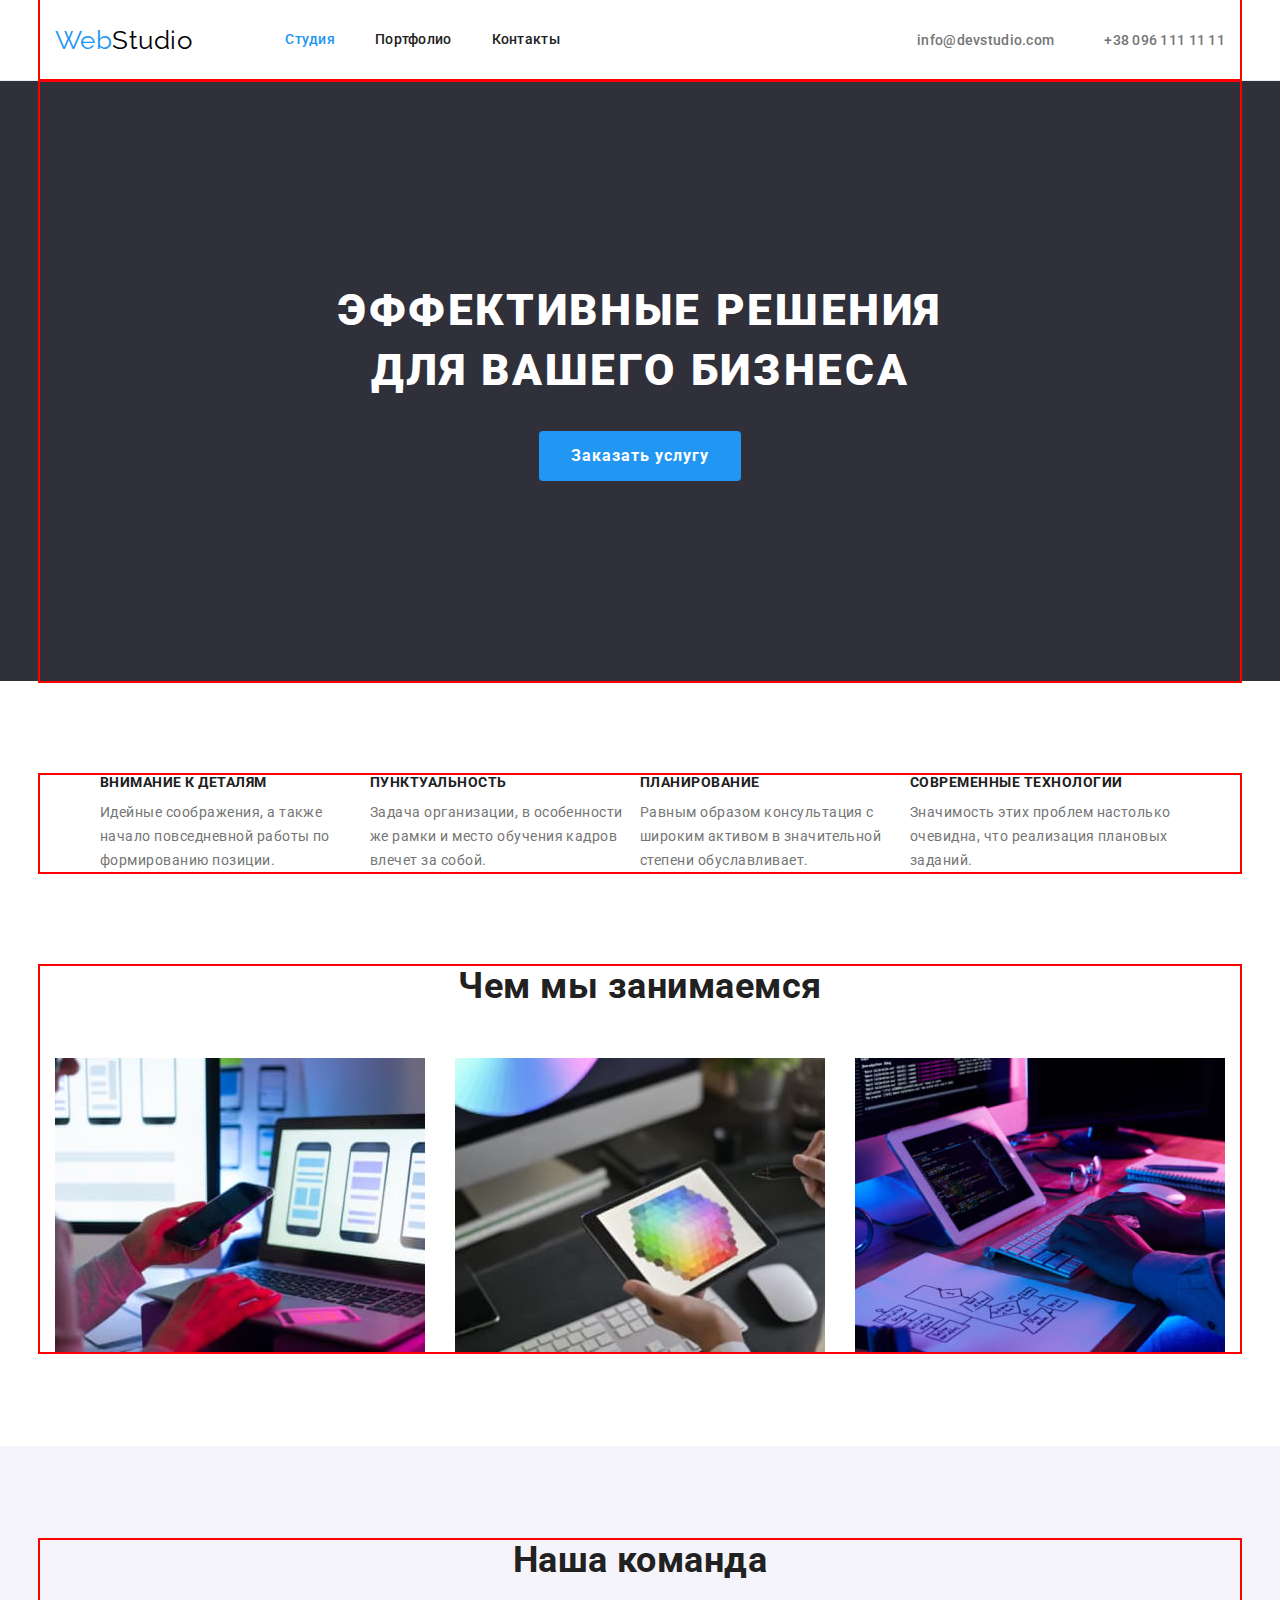
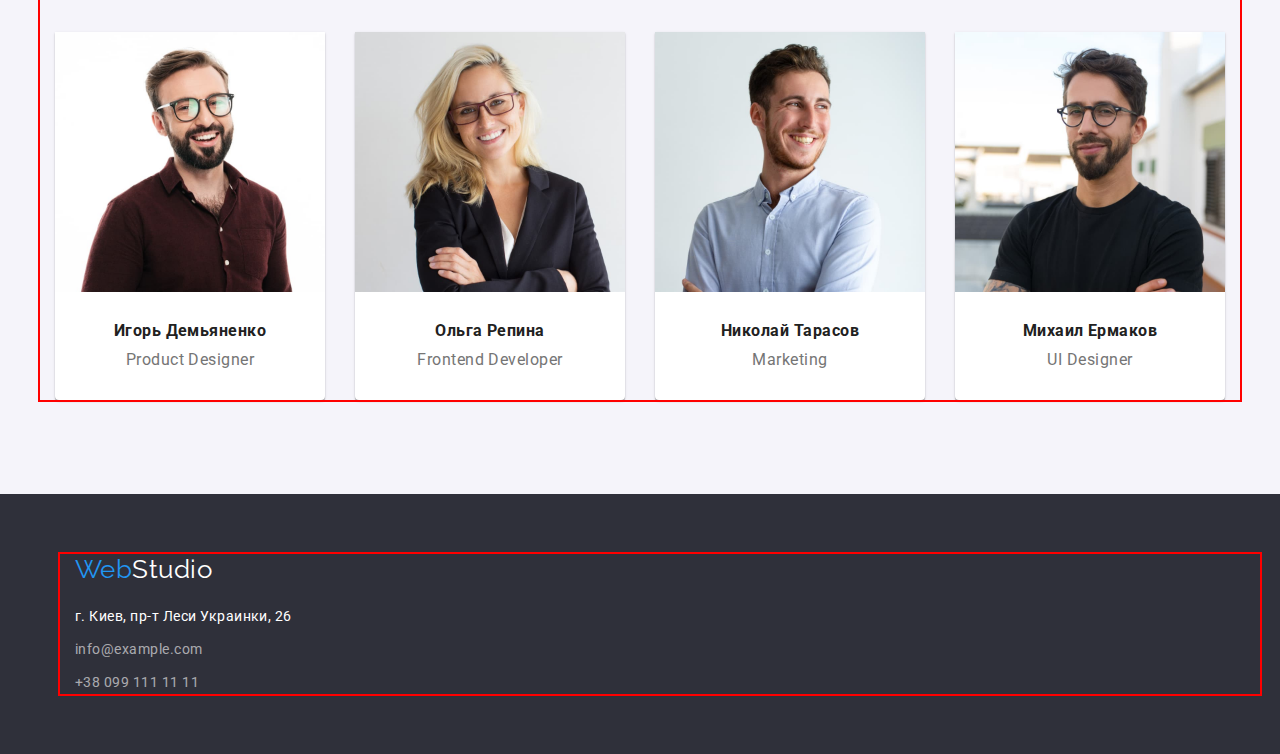
==== index.html @ 74e2f46c "ДЗ-3" ====
<!DOCTYPE html>
<html lang="en">

<head>
    <meta charset="UTF-8">
    <meta http-equiv="X-UA-Compatible" content="IE=edge">
    <meta name="viewport" content="width=device-width, initial-scale=1.0">
    <title>Document</title>
    <link
        href="https://fonts.googleapis.com/css2?family=Raleway:wght@700&family=Roboto:wght@400;500;700;900&display=swap"
        rel="stylesheet">
    <link rel="stylesheet"
        href="https://cdnjs.cloudflare.com/ajax/libs/modern-normalize/1.1.0/modern-normalize.min.css">
    <link rel="stylesheet" href="./css/style.css">
</head>

<body class="page">
    <!-- шапка сторінки -->
    <header class="header">
        <div class="container main-nav">
            <a href="./index.html" class="logo"><span class="logo-title">Web</span>Studio</a>
            <!-- навігація сайту -->
            <nav>
                <ul class="nav-item list">
                    <li class="item"><a href="./index.html" class="site-nav current">Студия</a></li>
                    <li class="item"><a href="./portfolio.html" class="site-nav">Портфолио</a></li>
                    <li class="item"><a href="" class="site-nav">Контакты</a></li>
                </ul>
            </nav>
            <ul class="contacts-nav list">
                <li class="item"><a href="mailto:info@devstudio.com">info@devstudio.com</a></li>
                <li class="item"><a href="tel:+380961111111">+38 096 111 11 11</a></li>
            </ul>
        </div>
    </header>
    <!-- герой -->
    <main>
        <section class="hero">
            <div class="container hero-container">
                <h1 class="hero-title">Эффективные решения для вашего бизнеса</h1>
                <button class="hero-button" type="button">Заказать услугу</button>
            </div>
        </section>
        <!-- список переваг -->
        <section class="section">
            <div class="text-item container">
                <h2 class="hidden">Список переваг</h2>
                <ul class="text list">
                    <li class="item">
                        <h3>Внимание к деталям</h3>
                        <p>
                            Идейные соображения, а также начало повседневной работы по формированию позиции.
                        </p>
                    </li>

                    <li class="item">
                        <h3>Пунктуальность</h3>
                        <p>
                            Задача организации, в особенности же рамки и место обучения кадров влечет за собой.
                        </p>
                    </li>

                    <li class="item">
                        <h3>Планирование</h3>
                        <p>
                            Равным образом консультация с широким активом в значительной степени обуславливает.
                        </p>
                    </li>

                    <li class="item">
                        <h3>Современные технологии</h3>
                        <p>
                            Значимость этих проблем настолько очевидна, что реализация плановых заданий.
                        </p>
                    </li>
                </ul>
            </div>
        </section>
        <!-- приклади робіт -->
        <section class="section section-one">
            <div class="container">
                <h2 class="secondary-title">
                    Чем мы занимаемся
                </h2>
                <ul class="section-img">
                    <li class="item list">
                        <img src="./Images/image01.jpg" alt="Робота верстальщика" width="370">
                    </li>
                    <li class="item list">
                        <img src="./Images/image02.jpg" alt="Оптимізяція під мобільний телефон" width="370">
                    </li>
                    <li class="item list">
                        <img src="./Images/image03.jpg" alt="Робота веб-дизайнера" width="370">
                    </li>
                </ul>
            </div>
        </section>
        <!-- наша команда -->
        <section class="section-second">
            <div class="container container-title">
                <h2 class="last-title">
                    Наша команда
                </h2>
                <ul class="avatar">
                    <li class="card item list">
                        <img src="./Images/employee01.jpg" alt="Працівник-1" width="270">
                        <h3 class="card-title">Игорь Демьяненко</h3>
                        <p>Product Designer</p>
                    </li>
                    <li class="card item list">
                        <img src="./Images/employee02.jpg" alt="Працівник-2" width="270">
                        <h3 class="card-title">Ольга Репина</h3>
                        <p>Frontend Developer</p>
                    </li>
                    <li class="card item list">
                        <img src="./Images/employee03.jpg" alt="Працівник-3" width="270">
                        <h3 class="card-title">Николай Тарасов</h3>
                        <p>Marketing</p>
                    </li>
                    <li class="card item list">
                        <img src="./Images/employee04.jpg" alt="Працівник-4" width="270">
                        <h3 class="card-title">Михаил Ермаков</h3>
                        <p>UI Designer</p>
                    </li>
                </ul>
            </div>
        </section>
    </main>
    <!-- підвал -->
    <footer class="footer">
        <div class="container">
            <a class="logo-icon" href="./index.html"><span class="logo-title">Web</span>Studio</a>
            <address>
                <ul class="footer-item">
                    <li class="item list"><a class="logo-icon-link" href="https://bit.ly/3pXMvUd" target="_blank">г.
                            Киев, пр-т Леси Украинки,
                            26</a>
                    </li>
                    <li class="item list"><a class="logo-icon-links" href="mailto:info@example.com">info@example.com</a>
                    </li>
                    <li class="item list"><a class="logo-icon-links" href="tel:+380991111111">+38 099 111 11 11</a></li>
                </ul>
            </address>
        </div>
    </footer>
</body>

</html>
---- css/style.css ----
/* палітра кольорів */
/* колір основного тексту rgba(33, 33, 33, 1)*/
/* колір вторичного тексту rgba(117, 117, 117, 1)*/
/* колір основного заголовку rgba(255, 255, 255, 1)*/
/* колір акценту color: #2196F3;*/
/* основний колір фону #E5E5E5;*/


:root {
    --secondary-color: rgba(117, 117, 117, 1);
    --main-color: rgba(33, 33, 33, 1);
    --main-title-color: rgba(255, 255, 255, 1);
    --accent-color: rgba(33, 150, 243, 1);
    --main-background: #FFFFFF;
}

body {
    background-color: var(--main-background);
    color: var(--main-color);
    letter-spacing: 0.03em;
    font-family: "Roboto", sans-serif;

}

h1,
h2,
h3,
ul,
p {
    margin: 0;
    padding: 0;
}

img {
    display: block;
}

.hidden {
    display: none;
}

.list {
    padding: 0;
    margin: 0;
    list-style: none;
}


/* шапка сторінки */


.flex {
    display: flex;


}

.container {
    width: 1200px;
    margin-left: auto;
    margin-right: auto;
    padding-left: 15px;
    padding-right: 15px;
    outline: 2px solid red;


}

.section {
    padding: 94px 0;
}

.header {
    border-bottom: 1px solid #ECECEC;
}

.container.main-nav {
    display: flex;
    align-items: center;
}



.logo {
    color: black;
    text-decoration: none;
    font-family: "Raleway", sans-serif;
    font-size: 26px;
    line-height: 1.19;
}

.logo-title {
    color: var(--accent-color);
}


/* навігація сайту */

.nav-item {
    display: flex;
    margin-left: 93px;
}

.nav-item .item+.item {
    margin-left: 40px;
}

.site-nav {
    display: block;
    padding-top: 32px;
    padding-bottom: 32px;

    color: var(--main-color);
    text-decoration: none;
    font-weight: 500;
    font-size: 14px;
    line-height: 1.14;
    letter-spacing: 0.02em;
}


.current {
    color: var(--accent-color);
}


.site-nav:hover,
.site-nav:focus {
    color: var(--accent-color);
}

.contacts-nav {
    display: flex;
    margin-left: auto;

}

.contacts-nav .item+.item {
    margin-left: 50px;
}

/*контакти*/
.contacts-nav a {
    color: var(--secondary-color);
    text-decoration: none;
    font-weight: 500;
    font-size: 14px;
    line-height: 1.14;
    letter-spacing: 0.02em;
}

.contacts-nav a:hover,
.contacts-nav a:focus {
    color: var(--accent-color);
}

/* герой */
.hero {
    background-color: #2F303A;
    text-align: center;

}

.hero-container {
    padding: 200px 252px 200px 252px;

}

.hero-title {
    margin-bottom: 30px;

    color: #FFFFFF;
    font-weight: 900;
    font-size: 44px;
    line-height: 1.36;

    letter-spacing: 0.06em;
    text-transform: uppercase;
}

.hero-button {
    padding: 10px 32px;

    color: var(--main-title-color);
    background-color: var(--accent-color);
    font-family: inherit;
    font-weight: 700;
    font-size: 16px;
    line-height: 1.88;
    cursor: pointer;
    letter-spacing: 0.06em;
    border-radius: 4px;
    border: 0;
}

/* список переваг */

.section {}

.text {
    justify-content: center;
    display: flex;
    flex-wrap: wrap;
}

.text .item {
    width: 270px;
}

.text h3 {
    margin-bottom: 10px;

    font-size: 14px;
    line-height: 1.14;
    text-transform: uppercase;
}

.text p {
    color: var(--secondary-color);
    font-size: 14px;
    line-height: 1.71;
}

/* приклади робіт */

.section-one {
    padding-top: 0;
}

.section-img {
    display: flex;
}


.section-img .item+.item {
    margin-left: 30px;
}

.secondary-title {
    margin-bottom: 50px;

    font-size: 36px;
    line-height: 1.16;
    text-align: center;
}

/* наша команда */



.section-second {
    background-color: #F5F4FA;
    padding-top: 94px;
    padding-bottom: 94px;
}


.last-title {
    margin-bottom: 50px;

    font-size: 36px;
    line-height: 1.16;
    text-align: center;

}

.avatar .item+.item {
    margin-left: 30px;
}

.avatar li {
    box-shadow: 0px 1px 3px rgba(0, 0, 0, 0.12), 0px 1px 1px rgba(0, 0, 0, 0.14), 0px 2px 1px rgba(0, 0, 0, 0.2);
    border-radius: 0px 0px 4px 4px;

}

.avatar {
    display: flex;
    justify-content: center;
}

.card {
    background-color: #FFFFFF;
}

.avatar img {
    margin-bottom: 30px;
}

.card-title {
    margin-bottom: 10px;
}

.avatar h3 {
    font-size: 16px;
    line-height: 1.18;
    text-align: center;
}

.avatar p {
    margin-bottom: 30px;

    font-size: 16px;
    line-height: 1.18;
    text-align: center;
    color: var(--secondary-color);
}


/* підвал */

.footer {
    padding: 60px;
}

.footer .logo-icon .logo-title {
    display: inline-block;
    margin-bottom: 20px;

}

.footer-item .item+.item {
    margin-top: 9px;
}

.logo-icon-link {
    color: var(--main-background);
    text-decoration: none;
    font-style: normal;
    font-size: 14px;
    line-height: 1.71;

}


.logo-icon-link:hover,
.logo-icon-link:focus {
    color: var(--accent-color);
}


.logo-icon-links {
    color: rgba(255, 255, 255, 0.6);
    text-decoration: none;
    font-style: normal;
    font-size: 14px;
    line-height: 1.71;
}

.logo-icon-links:hover,
.logo-icon-links:focus {
    color: var(--accent-color);
}


.logo-icon {
    color: var(--main-background);
    text-decoration: none;
    font-family: "Raleway", sans-serif;
    font-size: 26px;
    line-height: 1.19;

}



/* портфоліо */
/* палітра кольорів */
/* фон кнопки rgba(245, 244, 250, 1)*/

:root {
    --background-botton: rgba(245, 244, 250, 1);
}

/* фільтр */


.list-button .list+.list {
    margin-left: 8px;
}

.button-control {
    padding-top: 6px;
    padding-bottom: 6px;
    background-color: var(--background-botton);
    color: var(--main-color);

    font-family: inherit;
    font-style: normal;

    font-weight: 500;
    font-size: 16px;
    line-height: 1.62;
    cursor: pointer;
    letter-spacing: 0.03em;
    border-radius: 4px;
    border: 0;

}


.list-button {
    display: flex;
    margin-bottom: 50px;
    align-items: center;
    justify-content: center;
    text-align: center;
    border-radius: 4px;
}

.button-control:hover,
.button-control:focus {
    background-color: var(--accent-color);
    color: white;

}

/* набор контенту */

.img-title {
    display: flex;
    flex-wrap: wrap;
    /* gap: 30px; */

}

.img-title li {
    width: calc((100% - 60px) / 3);
    margin-right: 30px;
    margin-bottom: 30px;

    background-color: #ffffff;
}

.description {
    border: 1px solid #EEEEEE;
    border-top: 0;
    padding: 20px 24px;
}

.description h2 {
    margin-bottom: 4px;
}

.img-title li:nth-child(3n) {
    margin-right: 0;
}

.img-title li:nth-last-child(-n+3) {
    margin-bottom: 0;
}

.img-title a {
    text-decoration: none;
}

.img-title h2 {
    color: var(--main-color);

    font-size: 18px;
    line-height: 2.0;
    letter-spacing: 0.06em;
}

.img-title p {
    color: var(--secondary-color);

    font-family: "Roboto", sans-serif;
    font-size: 16px;
    line-height: 1.8;
}

/* підвал */

.footer {
    padding-bottom: 60px;
    background-color: #2F303A;
}
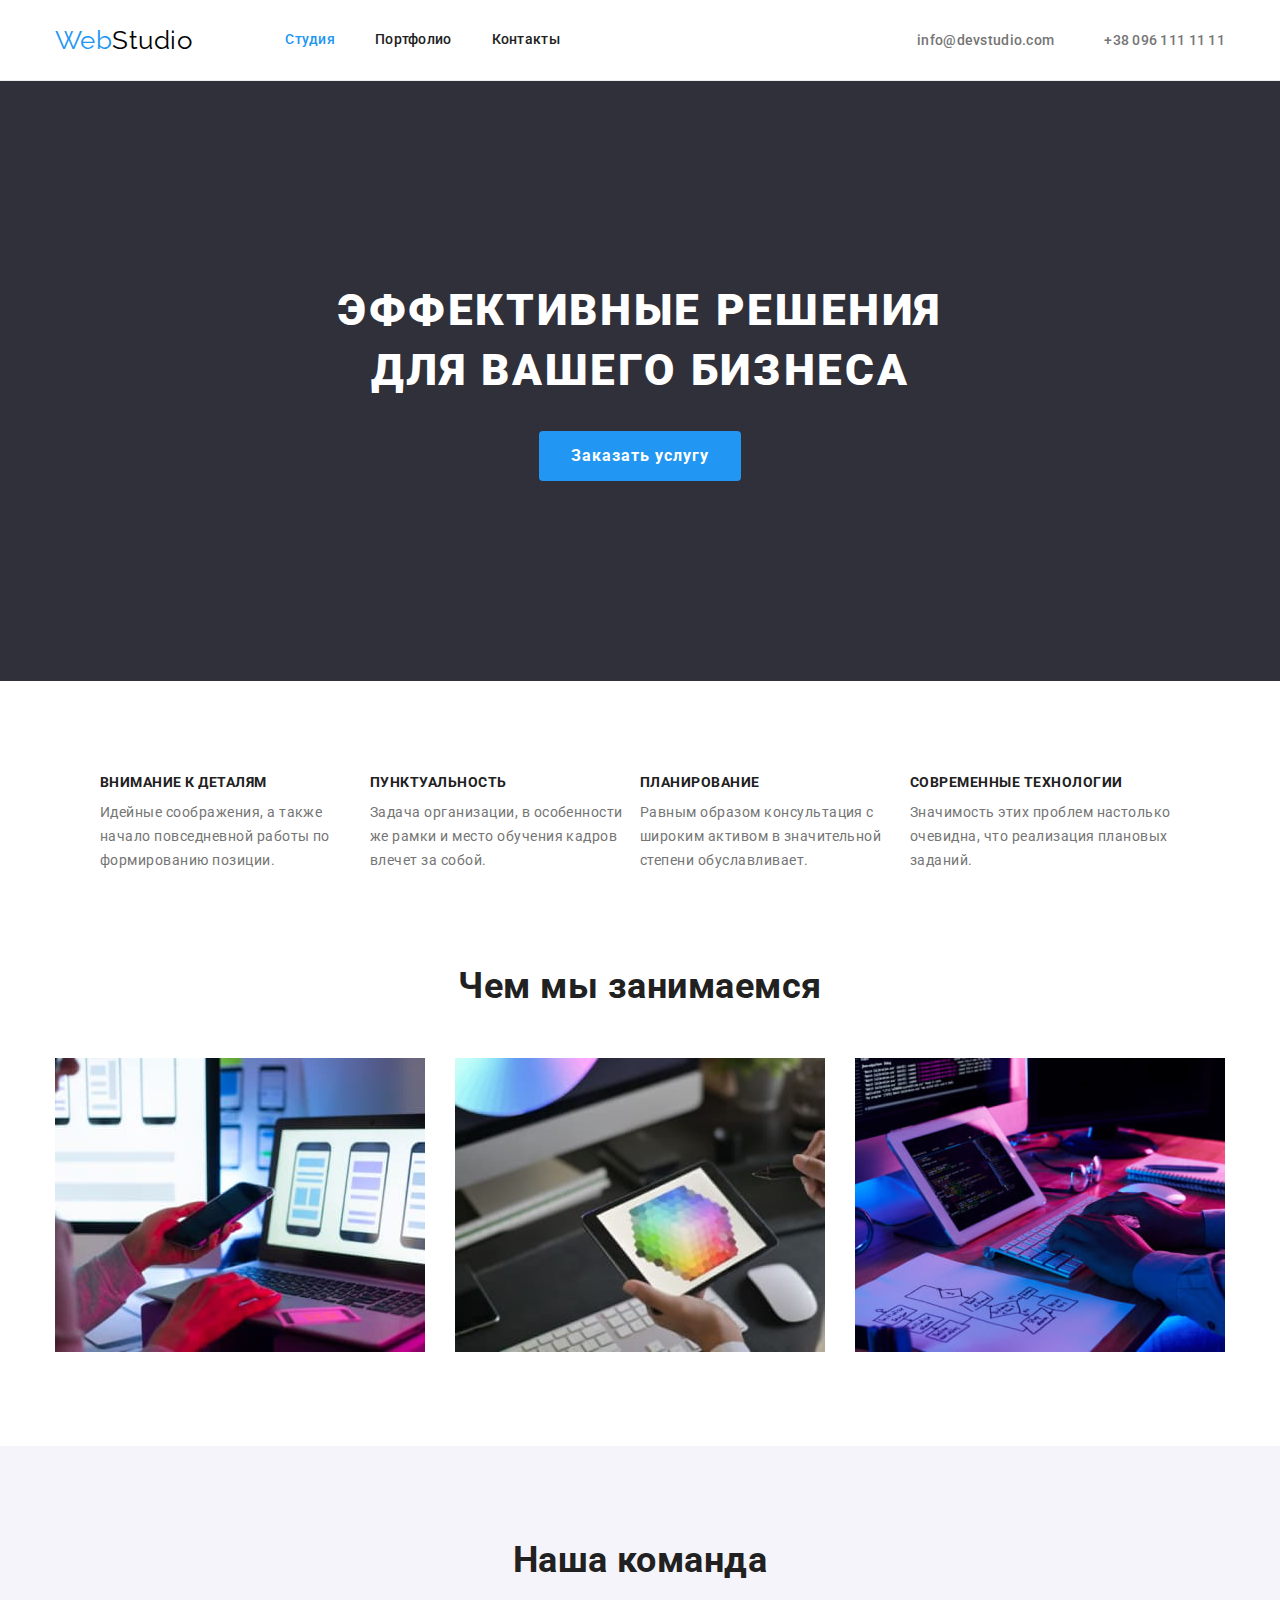
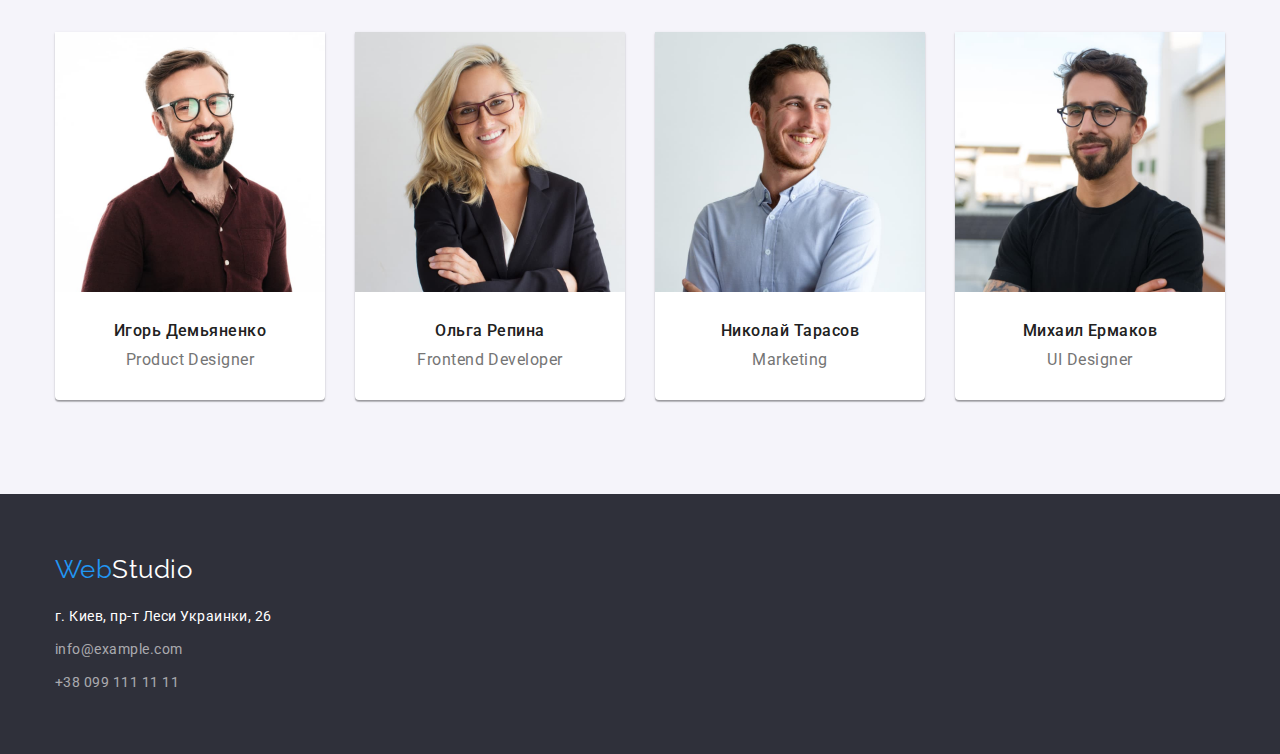
==== commit 9b4a2acf: "homework-3 fixes" ====
--- a/index.html
+++ b/index.html
@@ -36,7 +36,7 @@
     <!-- герой -->
     <main>
         <section class="hero">
-            <div class="container hero-container">
+            <div class="container heto-container">
                 <h1 class="hero-title">Эффективные решения для вашего бизнеса</h1>
                 <button class="hero-button" type="button">Заказать услугу</button>
             </div>
@@ -104,23 +104,31 @@
                 <ul class="avatar">
                     <li class="card item list">
                         <img src="./Images/employee01.jpg" alt="Працівник-1" width="270">
-                        <h3 class="card-title">Игорь Демьяненко</h3>
-                        <p>Product Designer</p>
+                        <div>
+                            <h3 class="card-title">Игорь Демьяненко</h3>
+                            <p>Product Designer</p>
+                        </div>
                     </li>
                     <li class="card item list">
                         <img src="./Images/employee02.jpg" alt="Працівник-2" width="270">
-                        <h3 class="card-title">Ольга Репина</h3>
-                        <p>Frontend Developer</p>
+                        <div>
+                            <h3 class="card-title">Ольга Репина</h3>
+                            <p>Frontend Developer</p>
+                        </div>
                     </li>
                     <li class="card item list">
                         <img src="./Images/employee03.jpg" alt="Працівник-3" width="270">
-                        <h3 class="card-title">Николай Тарасов</h3>
-                        <p>Marketing</p>
+                        <div>
+                            <h3 class="card-title">Николай Тарасов</h3>
+                            <p>Marketing</p>
+                        </div>
                     </li>
                     <li class="card item list">
                         <img src="./Images/employee04.jpg" alt="Працівник-4" width="270">
-                        <h3 class="card-title">Михаил Ермаков</h3>
-                        <p>UI Designer</p>
+                        <div>
+                            <h3 class="card-title">Михаил Ермаков</h3>
+                            <p>UI Designer</p>
+                        </div>
                     </li>
                 </ul>
             </div>
--- a/css/style.css
+++ b/css/style.css
@@ -61,7 +61,7 @@
     margin-right: auto;
     padding-left: 15px;
     padding-right: 15px;
-    outline: 2px solid red;
+    /* outline: 2px solid red; */
 
 
 }
@@ -161,12 +161,16 @@
 
 }
 
-.hero-container {
-    padding: 200px 252px 200px 252px;
-
-}
+.heto-container {
+    padding-top: 200px;
+    padding-bottom: 200px;
+}
+
 
 .hero-title {
+    margin-bottom: 30px;
+    width: 696px;
+    margin: 0 auto;
     margin-bottom: 30px;
 
     color: #FFFFFF;
@@ -283,12 +287,10 @@
     background-color: #FFFFFF;
 }
 
-.avatar img {
-    margin-bottom: 30px;
-}
 
 .card-title {
     margin-bottom: 10px;
+    font-weight: 500;
 }
 
 .avatar h3 {
@@ -298,20 +300,20 @@
 }
 
 .avatar p {
-    margin-bottom: 30px;
-
     font-size: 16px;
     line-height: 1.18;
     text-align: center;
     color: var(--secondary-color);
 }
 
+.avatar div {
+    padding-top: 30px;
+    padding-bottom: 30px;
+}
+
 
 /* підвал */
 
-.footer {
-    padding: 60px;
-}
 
 .footer .logo-icon .logo-title {
     display: inline-block;
@@ -380,8 +382,7 @@
 }
 
 .button-control {
-    padding-top: 6px;
-    padding-bottom: 6px;
+    padding: 6px 22px;
     background-color: var(--background-botton);
     color: var(--main-color);
 
@@ -473,6 +474,7 @@
 /* підвал */
 
 .footer {
+    background-color: #2F303A;
+    padding-top: 60px;
     padding-bottom: 60px;
-    background-color: #2F303A;
 }